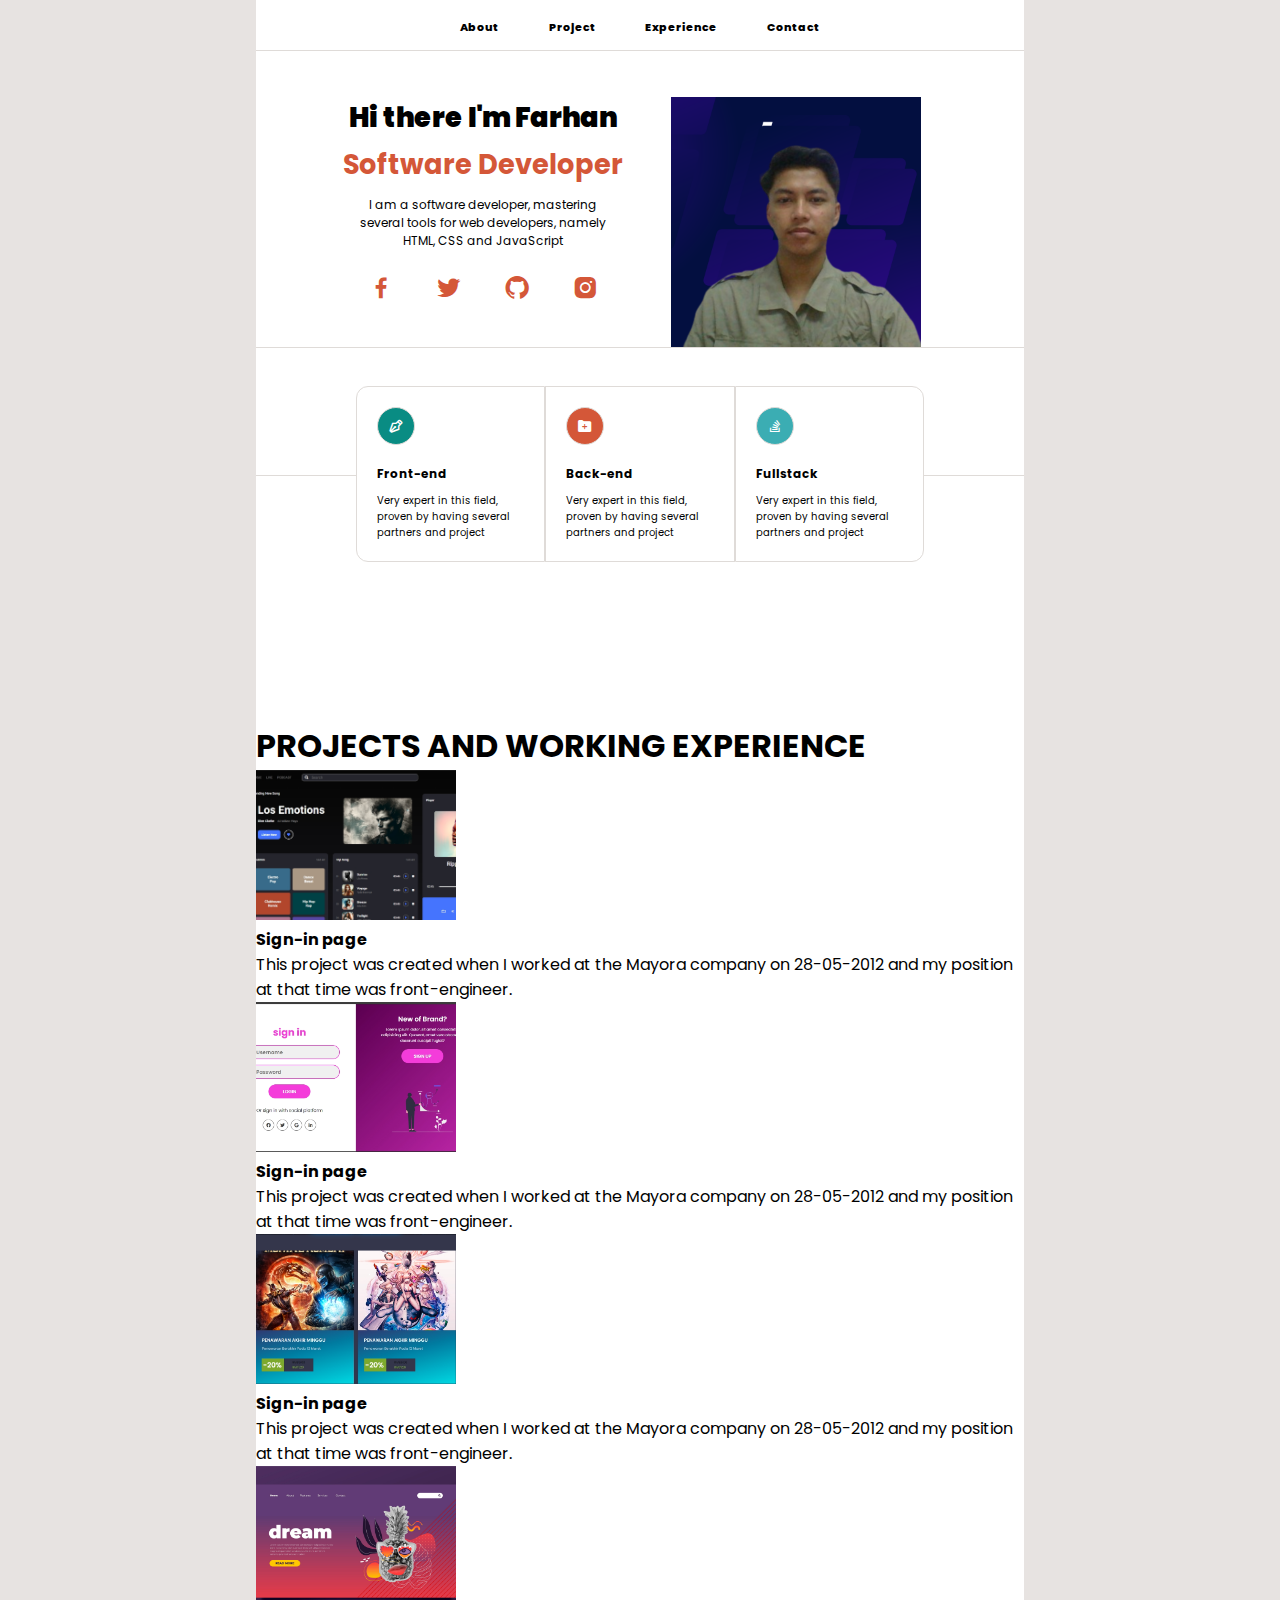
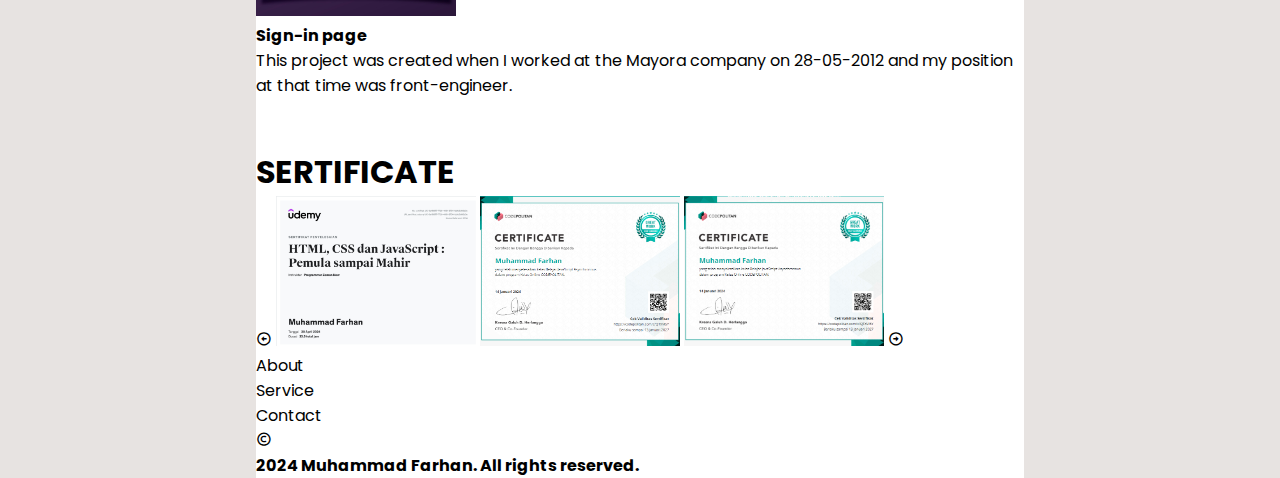
==== index.html @ 2f408e53 "Styling" ====
<!DOCTYPE html>
<html lang="en">
<head>
    <meta charset="UTF-8">
    <meta name="viewport" content="width=device-width, initial-scale=1.0">
    <title>MuhammadFarhan</title>
    <link href='https://unpkg.com/boxicons@2.1.4/css/boxicons.min.css' rel='stylesheet'>
    <link rel="stylesheet" href="index.css">
</head>
<body>
    <div class="container">
        <nav class="navigation">
            <ul>
                <li><a href="">About</a></li>
                <li><a href="">Project</a></li>
                <li><a href="">Experience</a></li>
                <li><a href="">Contact</a></li>
            </ul>
        </nav>
        <main class="main">
            <section class="profile">
                <div class="left">
                    <h2>Hi there I'm Farhan</h2>
                    <h4>Software Developer</h4>
                    <p>I am a software developer, mastering several tools for web developers, namely HTML, CSS and JavaScript</p>
                    <div class="icon-sosmed">
                        <a href="https://www.facebook.com/Mhmddd.frhnn/" target="_blank"><i class='bx bxl-facebook'></i></a>
                        <a href="https://twitter.com/?lang=id" target="_blank"><i class='bx bxl-twitter'></i></a>
                        <a href="https://github.com/muhammadfarhan21" target="_blank"><i class='bx bxl-github'></i></a>
                        <a href="https://www.instagram.com/mhmdd_frhnn/" target="_blank"><i class='bx bxl-instagram-alt'></i></a>
                    </div>
                </div>
                <div class="right">
                    <img src="Assets/foto.png" alt="Gambar wajah">
                </div>
            </section>
            <section class="skill">
                <div class="box-skill">
                    <div class="box1">
                        <i class='bx bx-pen'></i>
                        <h4>Front-end</h4>
                        <p>Very expert in this field, proven by having several partners and project</p>
                    </div>
                    <div class="box2">
                        <i class='bx bxs-folder-plus'></i>
                        <h4>Back-end</h4>
                        <p>Very expert in this field, proven by having several partners and project</p>
                    </div>
                    <div class="box3">
                        <div class="icon">
                            <i class='bx bxl-stack-overflow'></i>
                        </div>
                        <h4>Fullstack</h4>
                        <p>Very expert in this field, proven by having several partners and project</p>
                    </div>
                </div>
            </section>
            <section class="project-experience">
                <h1 class="head-proex">PROJECTS AND WORKING EXPERIENCE</h1>
                <div class="box-content">
                    <div class="up">
                        <div class="image">
                            <img src="/Assets/music player.png" alt="">
                        </div>
                    </div>
                    <div class="down">
                        <h4>Sign-in page</h4>
                        <p>This project was created when I worked at the Mayora company on 28-05-2012 and my position at that time was front-engineer.</p>
                    </div>
                </div>
                <div class="box-content">
                    <div class="up">
                        <div class="image">
                            <img src="/Assets/login-page.png" alt="">
                        </div>
                    </div>
                    <div class="down">
                        <h4>Sign-in page</h4>
                        <p>This project was created when I worked at the Mayora company on 28-05-2012 and my position at that time was front-engineer.</p>
                    </div>
                </div>
                <div class="box-content">
                    <div class="up">
                        <div class="image">
                            <img src="/Assets/dsicount menu.png" alt="">
                        </div>
                    </div>
                    <div class="down">
                        <h4>Sign-in page</h4>
                        <p>This project was created when I worked at the Mayora company on 28-05-2012 and my position at that time was front-engineer.</p>
                    </div>
                </div>
                <div class="box-content">
                    <div class="up">
                        <div class="image">
                            <img src="/Assets/landing-page.jpg" alt="">
                        </div>
                    </div>
                    <div class="down">
                        <h4>Sign-in page</h4>
                        <p>This project was created when I worked at the Mayora company on 28-05-2012 and my position at that time was front-engineer.</p>
                    </div>
                </div>
            </section>
            <section class="sertificated">
                <h1 class="head-sertif">SERTIFICATE</h1>
                <div class="sertificated-container">
                    <i class='bx bx-left-arrow-circle'></i>
                    <img src="/Assets/udemy.png" alt="">
                    <img src="/Assets/certificate (1).png" alt="">
                    <img src="/Assets/serticate2.png" alt="">
                    <i class='bx bx-right-arrow-circle'></i>
                </div>
            </section>
        </main>
        <footer class="footer">
            <div class="nav">
                <ul>
                    <li>About</li>
                    <li>Service</li>
                    <li>Contact</li>
                </ul>
            </div>
            <div class="copyright">
                <i class='bx bx-copyright'></i>
                <h4>2024 Muhammad Farhan. All rights reserved.</h4>
            </div>
        </footer>
    </div>
</body>
</html>
---- index.css ----
@import url('https://fonts.googleapis.com/css2?family=Poppins:ital,wght@0,100;0,200;0,300;0,400;0,500;0,600;0,700;0,800;0,900;1,100;1,200;1,300;1,400;1,500;1,600;1,700;1,800;1,900&display=swap');

/* GENERAL STYLE */

* {
    padding: 0;
    margin: 0;
    box-sizing: border-box;
    font-family: 'Poppins', sans-serif;
}

ul li {
    list-style: none;
}

a {
    text-decoration: none;
    color: black;
}

img {
    object-fit: cover;
    height: 150px;
    width: 200px;
}

/* CONTENT */

.container {
    width: 100%;
    display: flex;
    flex-direction: column;
    justify-content: center;
    background-color: #ae9d994a;
}

/* NAVIGATION STYLE */

.container .navigation {
    height: 10%;
    width: 60%;
    background-color: #ffffff;
    margin: auto;
}

.container .navigation ul {
    display: flex;
    flex-direction: row;
    justify-content: space-evenly;
    padding: 13px 20% 0 20%;
    border-bottom: 1px solid #DFDBD8;
}

.container .navigation ul li {
    height: 37px;
}

.container .navigation ul li:hover{
    border-bottom: 2px solid #D45738;
    color: #D45738;
}

.container .navigation ul li a {
    font-size: 11px;
    font-weight: 800;
    display: inline-block;
    height: 37px;
}

.container .navigation ul li a:hover {
    color: #D45738;
}

/* MAIN */

main {
    display: flex;
    flex-direction: column;
    gap: 50px;
    background-color: #ffffff;
    width: 60%;
    margin: auto;
}

main .profile {
    display: flex;
    justify-content: center;
    gap: 40px;
    padding: 6% 13% 0 10%;
    border-bottom: 1px solid #DFDBD8;
}

main .profile .left {
    width: 50%;
    display: flex;
    align-items: center;
    flex-direction: column;
}

main .profile .left h2{
    font-size: 1.7rem;
    font-weight: 900;
    margin-bottom: 5px;
}

main .profile .left h4 {
    font-size: 1.7rem;
    font-weight: 700;
    color: #D45738;
    margin-bottom: 10px;
}

main .profile .left p {
    font-size: 12px;
    text-align: center;
    padding: 0 18px;
    margin-bottom: 20px;
}

main .profile .left .icon-sosmed {
    font-size: 28px;
    display: flex;
    gap: 40px;
}

main .profile .left .icon-sosmed a {
    color: #D45738;
}

main .profile .right {
    height: 250px;
}

main .profile .right img{
    width: 250px;
    height: 250px;
}

/* SKILLS SECTION */

.skill {
    margin-top: 10%;
    border-top: 1px solid #DFDBD8;
}

.skill .box-skill {
    height: 20%;
    width: 100%;
    padding: 10px 100px;
    display: flex;
    flex-direction: row;
    justify-content: center;
    transform: translateY(-100px);
}

.skill .box-skill .box1 {
    padding: 20px 20px;
    border: 1px solid #DFDBD8;
    border-radius: 12px 0  0 12px;
    background-color: #ffffff;
}

.skill .box-skill .box1 .bx-pen {
    border: 1px solid #DFDBD8;
    padding: 10px;
    border-radius: 50%;
    background-color: #098C83;
    color: #ffffff;
    margin-bottom: 20px;
}

.skill .box-skill .box1 h4 {
    font-size: 12px;
}

.skill .box-skill .box1 p {
    margin-top: 10px;
    font-size: 10px;
}

.skill .box-skill .box2 {
    padding: 20px 20px;
    border: 1px solid #DFDBD8;
    background-color: #ffffff;
}

.skill .box-skill .box2 .bxs-folder-plus {
    border: 1px solid #DFDBD8;
    padding: 10px;
    border-radius: 50%;
    background-color: #D45738;
    color: #ffffff;
    margin-bottom: 20px;
}

.skill .box-skill .box2 h4 {
    font-size: 12px;
}

.skill .box-skill .box2 p {
    margin-top: 10px;
    font-size: 10px;
}

.skill .box-skill .box3 {
    padding: 20px 20px;
    border: 1px solid #DFDBD8;
    border-radius: 0 12px 12px 0;
    background-color: #ffffff;
}

.skill .box-skill .box3 .bxl-stack-overflow {
    border: 1px solid #DFDBD8;
    padding: 10px;
    border-radius: 50%;
    background-color: #3BADB3;
    color: #ffffff;
    margin-bottom: 20px;
}

.skill .box-skill .box3 h4 {
    font-size: 12px;
}

.skill .box-skill .box3 p {
    margin-top: 10px;
    font-size: 10px;
}






.container .footer {
    width: 60%;
    margin: auto;
    background-color: #ffffff;
}
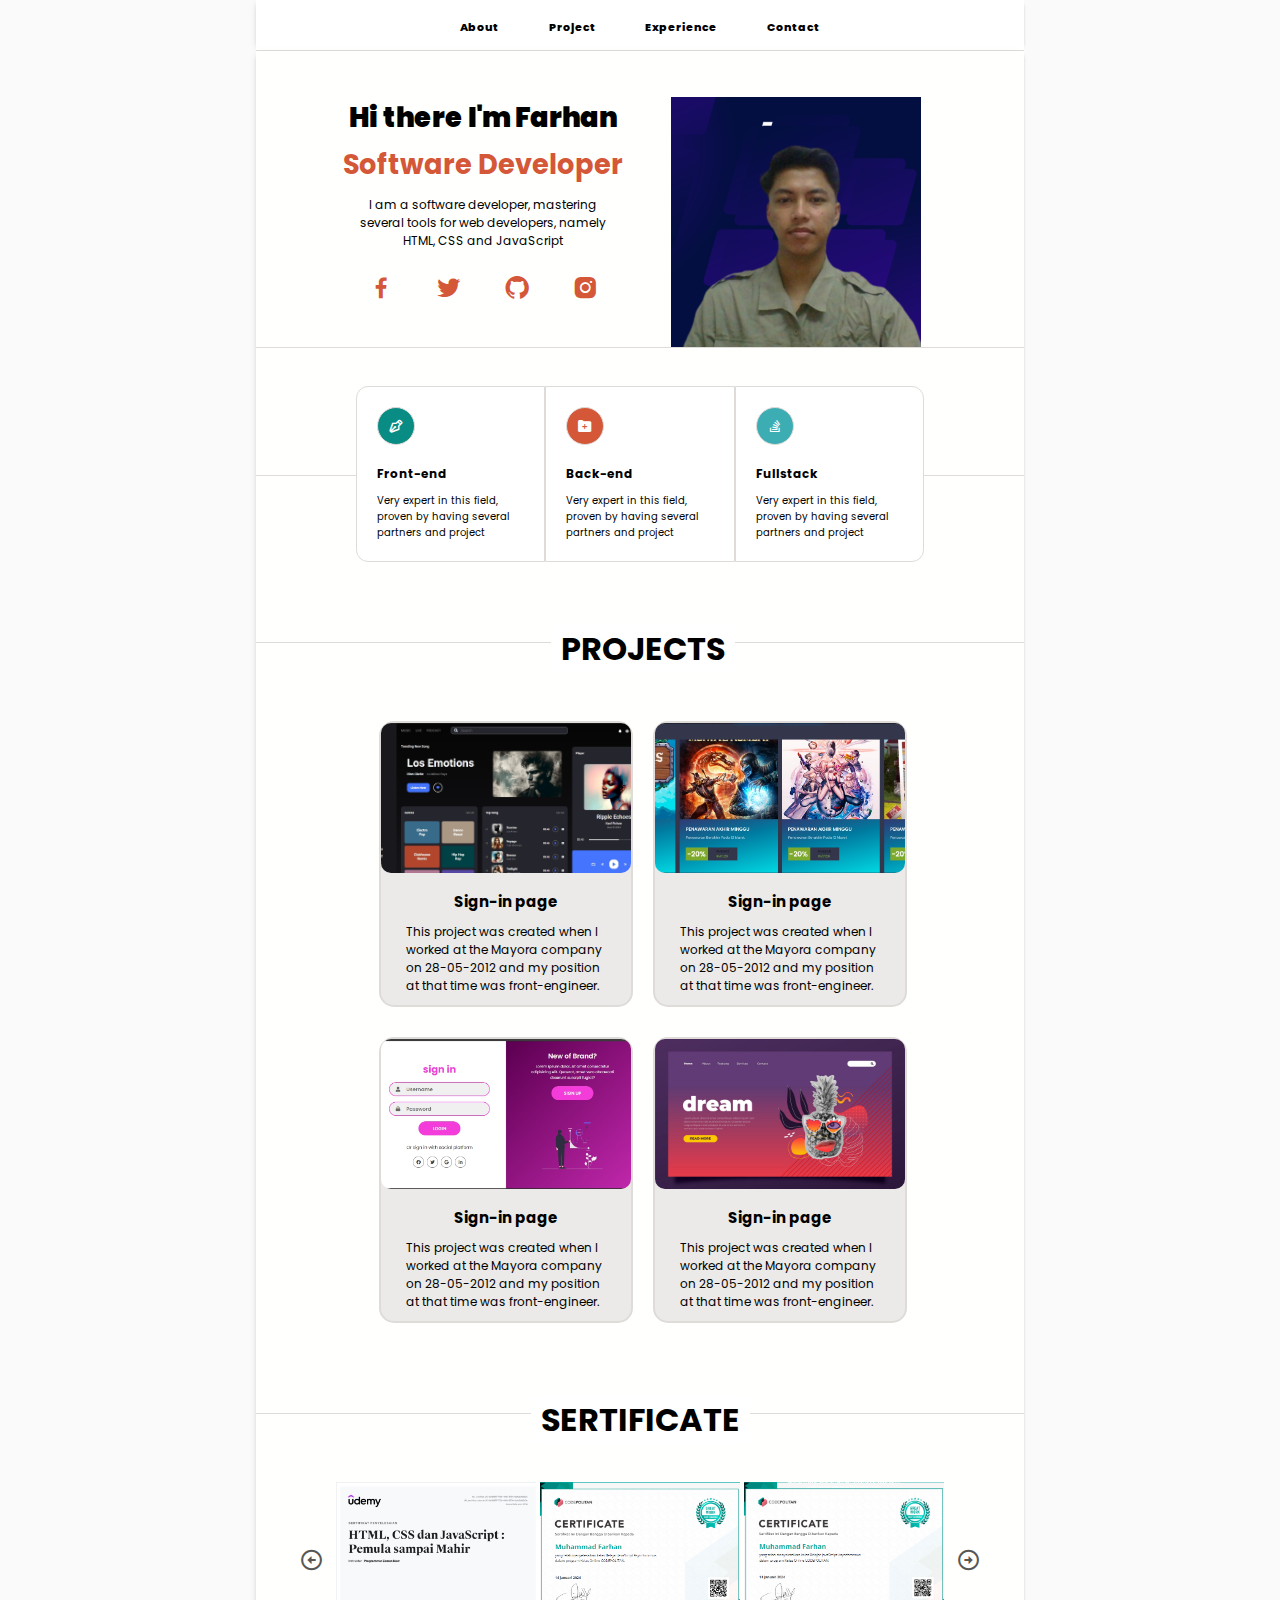
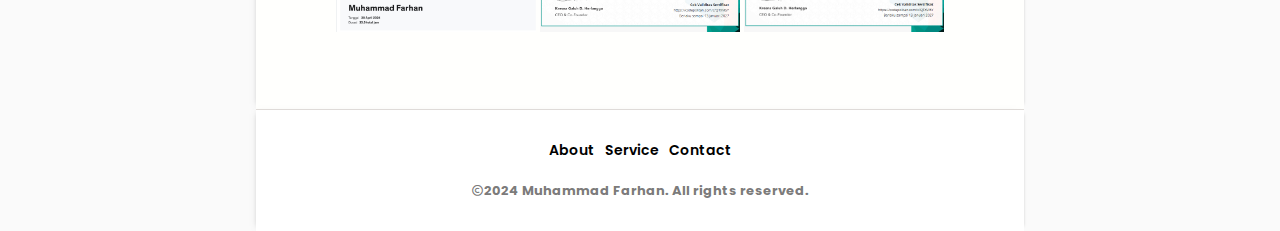
==== commit 20d5e97a: "Landing Page Styling" ====
--- a/index.html
+++ b/index.html
@@ -56,11 +56,11 @@
                 </div>
             </section>
             <section class="project-experience">
-                <h1 class="head-proex">PROJECTS AND WORKING EXPERIENCE</h1>
-                <div class="box-content">
+                <h1 class="head-proex">PROJECTS</h1>
+                <div class="box-content1 box-content">
                     <div class="up">
                         <div class="image">
-                            <img src="/Assets/music player.png" alt="">
+                            <img src="/Assets/musicplayer.png" alt="">
                         </div>
                     </div>
                     <div class="down">
@@ -68,7 +68,7 @@
                         <p>This project was created when I worked at the Mayora company on 28-05-2012 and my position at that time was front-engineer.</p>
                     </div>
                 </div>
-                <div class="box-content">
+                <div class="box-content2 box-content">
                     <div class="up">
                         <div class="image">
                             <img src="/Assets/login-page.png" alt="">
@@ -79,10 +79,10 @@
                         <p>This project was created when I worked at the Mayora company on 28-05-2012 and my position at that time was front-engineer.</p>
                     </div>
                 </div>
-                <div class="box-content">
+                <div class="box-content3 box-content">
                     <div class="up">
                         <div class="image">
-                            <img src="/Assets/dsicount menu.png" alt="">
+                            <img src="/Assets/dsicountmenu.png" alt="">
                         </div>
                     </div>
                     <div class="down">
@@ -90,7 +90,7 @@
                         <p>This project was created when I worked at the Mayora company on 28-05-2012 and my position at that time was front-engineer.</p>
                     </div>
                 </div>
-                <div class="box-content">
+                <div class="box-content4 box-content">
                     <div class="up">
                         <div class="image">
                             <img src="/Assets/landing-page.jpg" alt="">
@@ -99,16 +99,18 @@
                     <div class="down">
                         <h4>Sign-in page</h4>
                         <p>This project was created when I worked at the Mayora company on 28-05-2012 and my position at that time was front-engineer.</p>
-                    </div>
+                </div>
                 </div>
             </section>
             <section class="sertificated">
                 <h1 class="head-sertif">SERTIFICATE</h1>
                 <div class="sertificated-container">
                     <i class='bx bx-left-arrow-circle'></i>
-                    <img src="/Assets/udemy.png" alt="">
-                    <img src="/Assets/certificate (1).png" alt="">
-                    <img src="/Assets/serticate2.png" alt="">
+                    <div class="images">
+                        <img src="/Assets/udemy.png" alt="">
+                        <img src="/Assets/certificate (1).png" alt="">
+                        <img src="/Assets/serticate2.png" alt="">
+                    </div>
                     <i class='bx bx-right-arrow-circle'></i>
                 </div>
             </section>
@@ -116,9 +118,9 @@
         <footer class="footer">
             <div class="nav">
                 <ul>
-                    <li>About</li>
-                    <li>Service</li>
-                    <li>Contact</li>
+                    <li><a href="">About</a></li>
+                    <li><a href="">Service</a></li>
+                    <li><a href="">Contact</a></li>
                 </ul>
             </div>
             <div class="copyright">
--- a/index.css
+++ b/index.css
@@ -31,7 +31,7 @@
     display: flex;
     flex-direction: column;
     justify-content: center;
-    background-color: #ae9d994a;
+    background: #fafafa;
 }
 
 /* NAVIGATION STYLE */
@@ -40,6 +40,7 @@
     height: 10%;
     width: 60%;
     background-color: #ffffff;
+    box-shadow: 3px 0 4px -5px grey,-3px 0  6px -5px rgba(128, 128, 128, 0.634);
     margin: auto;
 }
 
@@ -77,7 +78,8 @@
     display: flex;
     flex-direction: column;
     gap: 50px;
-    background-color: #ffffff;
+    background-color: #fffffd;
+    box-shadow: 3px 0 4px -5px grey,-3px 0  6px -5px rgba(128, 128, 128, 0.634);
     width: 60%;
     margin: auto;
 }
@@ -227,13 +229,143 @@
     font-size: 10px;
 }
 
-
-
-
-
+/* PROJECTS AND WORKING EXPERIENCE */
+
+.project-experience{
+    border-top: 1px solid #DFDBD8;
+    display: grid;
+    grid-template-columns: 1fr 1fr;
+    grid-template-areas: 
+        "header header"
+        "main1 main2"
+        "main3 main4";
+    row-gap: 30px;
+    column-gap: 20px;
+    grid-auto-columns: 100px;
+    justify-items: center;
+    padding: 0 16%;
+    transform: translateY(-80px);
+}
+
+.project-experience .head-proex {
+    display: flex;
+    grid-area: header;
+    justify-content: center;
+    transform: translateY(-18px);
+    background-color: #ffffff;
+    padding: 0 10px;
+}
+
+.project-experience .box-content1 {
+    grid-area: main1;
+}
+
+.project-experience  .box-content3 {
+    grid-area: main2;
+}
+
+.box-content {
+    display: flex;
+    flex-direction: column;
+    width: fit-content;
+    border-radius: 15px;
+    align-items: center;
+    padding-bottom: 10px;
+    background-color: #3932321a;
+    border: 2px solid #DFDBD8;
+}
+
+.box-content .up .image {
+
+}
+
+.box-content .up .image img {
+    width: 250px;
+    border-radius: 10px;
+}
+
+.box-content .down {
+    display: flex;
+    flex-direction: column;
+    gap: 10px;
+}
+
+.box-content .down h4 {
+    font-size: 15px;
+    text-align: center;
+    margin-top: 10px;
+}
+
+.box-content .down p {
+    width: 200px;
+    font-size: 12px;
+}
+
+.project-experience .box-content2 {
+    grid: main2;
+}
+
+.project-experience .box-content4{
+    grid-area: main4;
+}
+
+/* SERTIFICATE */
+
+.sertificated {
+  border-top: 1px solid #DFDBD8;
+  display: flex;
+  flex-direction: column;
+  gap: 20px;
+  align-items: center;
+  padding: 0 0 30px 0;
+  transform: translateY(-40px);
+}
+
+.sertificated .head-sertif {
+    text-align: center;
+    background-color: #ffffff;
+    transform: translateY(-18px);
+    padding: 0 10px;
+}
+
+.sertificated .sertificated-container {
+    display: flex;
+    gap: 12px;
+    padding:0 20px;
+    width: fit-content;
+    border-radius: 15px;
+    align-items: center;
+}
+
+.sertificated .sertificated-container .bx-left-arrow-circle,
+.sertificated .sertificated-container .bx-right-arrow-circle{
+    font-size: 25px;
+    color: #000000ab;
+}
 
 .container .footer {
     width: 60%;
     margin: auto;
     background-color: #ffffff;
+    box-shadow: 3px 0 4px -5px grey,-3px 0  6px -5px rgba(128, 128, 128, 0.634);
+    display: flex;
+    flex-direction: column;
+    align-items: center;
+    gap: 20px;
+    padding: 30px;
+    border-top: 1px solid #DFDBD8;
+}
+
+.container .footer ul {
+    display: flex;
+    gap: 10px;
+    font-size: 14px;
+    font-weight: 600;
+}
+
+.container .footer .copyright {
+    display: flex;
+    align-items: center;
+    font-size: 13px;
+    color: #4a4848bc;
 }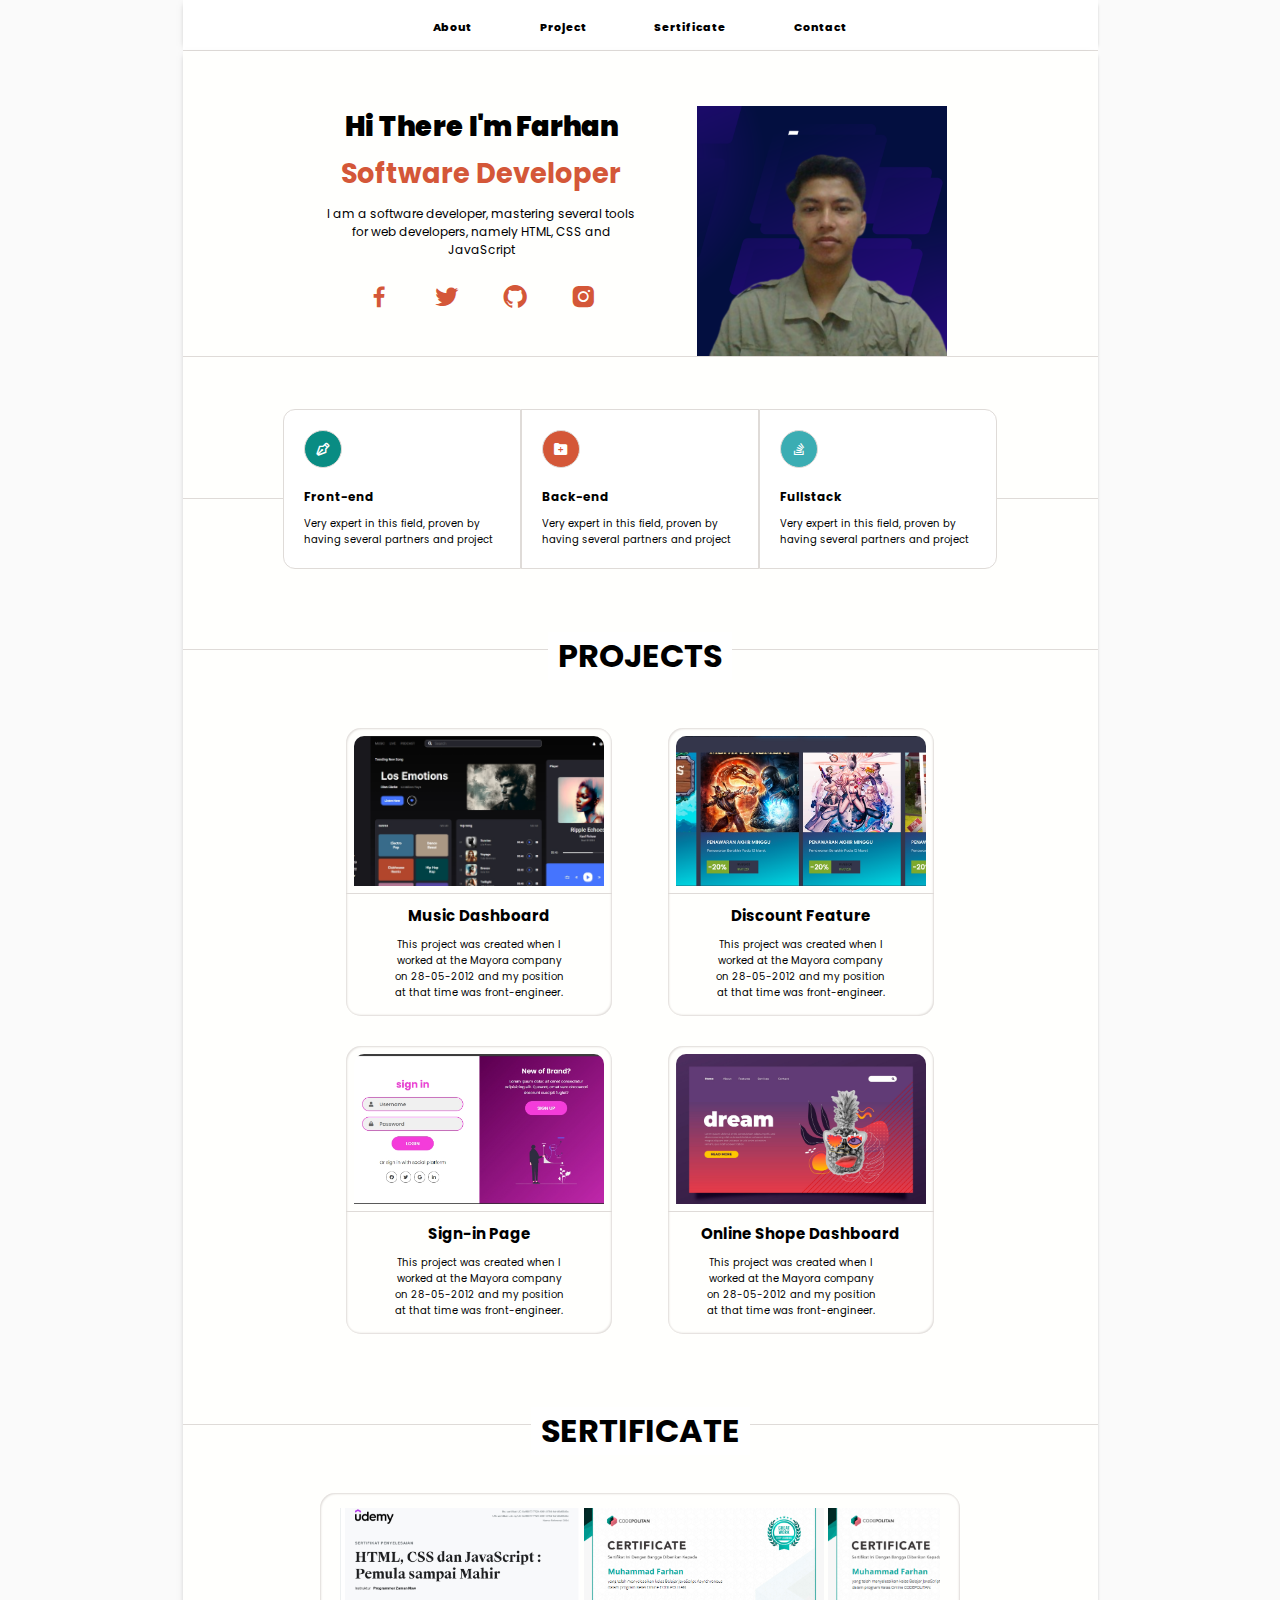
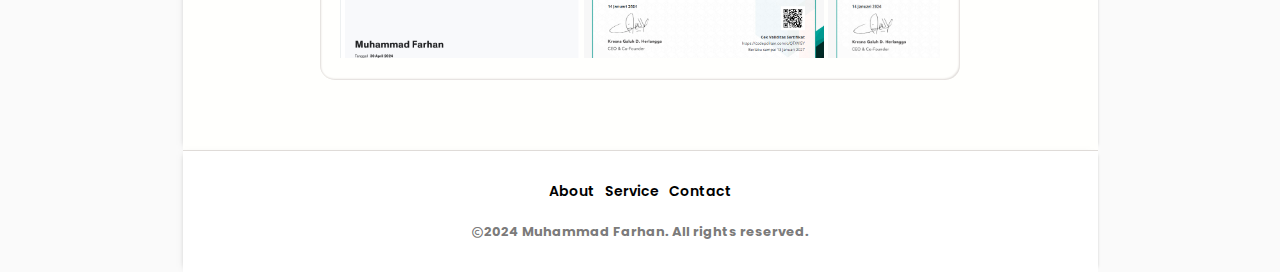
==== commit 36843297: "modify 18 may 2024" ====
--- a/index.html
+++ b/index.html
@@ -7,20 +7,19 @@
     <link href='https://unpkg.com/boxicons@2.1.4/css/boxicons.min.css' rel='stylesheet'>
     <link rel="stylesheet" href="index.css">
 </head>
-<body>
-    <div class="container">
+<body class="container">
         <nav class="navigation">
             <ul>
                 <li><a href="">About</a></li>
                 <li><a href="">Project</a></li>
-                <li><a href="">Experience</a></li>
+                <li><a href="">Sertificate</a></li>
                 <li><a href="">Contact</a></li>
             </ul>
         </nav>
         <main class="main">
             <section class="profile">
                 <div class="left">
-                    <h2>Hi there I'm Farhan</h2>
+                    <h2>Hi There I'm Farhan</h2>
                     <h4>Software Developer</h4>
                     <p>I am a software developer, mastering several tools for web developers, namely HTML, CSS and JavaScript</p>
                     <div class="icon-sosmed">
@@ -60,44 +59,44 @@
                 <div class="box-content1 box-content">
                     <div class="up">
                         <div class="image">
-                            <img src="/Assets/musicplayer.png" alt="">
+                            <img src="/Assets/musicplayer.png" alt="gambar project">
                         </div>
                     </div>
                     <div class="down">
-                        <h4>Sign-in page</h4>
+                        <h4>Music Dashboard</h4>
                         <p>This project was created when I worked at the Mayora company on 28-05-2012 and my position at that time was front-engineer.</p>
                     </div>
                 </div>
                 <div class="box-content2 box-content">
                     <div class="up">
                         <div class="image">
-                            <img src="/Assets/login-page.png" alt="">
+                            <img src="/Assets/login-page.png" alt="gambar project">
                         </div>
                     </div>
                     <div class="down">
-                        <h4>Sign-in page</h4>
+                        <h4>Sign-in Page</h4>
                         <p>This project was created when I worked at the Mayora company on 28-05-2012 and my position at that time was front-engineer.</p>
                     </div>
                 </div>
                 <div class="box-content3 box-content">
                     <div class="up">
                         <div class="image">
-                            <img src="/Assets/dsicountmenu.png" alt="">
+                            <img src="/Assets/dsicountmenu.png" alt="gambar project">
                         </div>
                     </div>
                     <div class="down">
-                        <h4>Sign-in page</h4>
+                        <h4>Discount Feature</h4>
                         <p>This project was created when I worked at the Mayora company on 28-05-2012 and my position at that time was front-engineer.</p>
                     </div>
                 </div>
                 <div class="box-content4 box-content">
                     <div class="up">
                         <div class="image">
-                            <img src="/Assets/landing-page.jpg" alt="">
+                            <img src="/Assets/landing-page.jpg" alt="gambar project">
                         </div>
                     </div>
                     <div class="down">
-                        <h4>Sign-in page</h4>
+                        <h4>Online Shope Dashboard</h4>
                         <p>This project was created when I worked at the Mayora company on 28-05-2012 and my position at that time was front-engineer.</p>
                 </div>
                 </div>
@@ -105,13 +104,11 @@
             <section class="sertificated">
                 <h1 class="head-sertif">SERTIFICATE</h1>
                 <div class="sertificated-container">
-                    <i class='bx bx-left-arrow-circle'></i>
                     <div class="images">
-                        <img src="/Assets/udemy.png" alt="">
-                        <img src="/Assets/certificate (1).png" alt="">
-                        <img src="/Assets/serticate2.png" alt="">
+                        <img src="/Assets/udemy.png" alt="gambar sertifikat">
+                        <img src="/Assets/certificate (1).png" alt="gambar sertifikat">
+                        <img src="/Assets/serticate2.png" alt="gambar sertifikat">
                     </div>
-                    <i class='bx bx-right-arrow-circle'></i>
                 </div>
             </section>
         </main>
@@ -128,6 +125,7 @@
                 <h4>2024 Muhammad Farhan. All rights reserved.</h4>
             </div>
         </footer>
-    </div>
+
+    <script src="app.js"></script>
 </body>
 </html>--- a/index.css
+++ b/index.css
@@ -38,7 +38,7 @@
 
 .container .navigation {
     height: 10%;
-    width: 60%;
+    width: 915px;
     background-color: #ffffff;
     box-shadow: 3px 0 4px -5px grey,-3px 0  6px -5px rgba(128, 128, 128, 0.634);
     margin: auto;
@@ -80,7 +80,7 @@
     gap: 50px;
     background-color: #fffffd;
     box-shadow: 3px 0 4px -5px grey,-3px 0  6px -5px rgba(128, 128, 128, 0.634);
-    width: 60%;
+    width: 915px;
     margin: auto;
 }
 
@@ -229,7 +229,7 @@
     font-size: 10px;
 }
 
-/* PROJECTS AND WORKING EXPERIENCE */
+/* PROJECTS */
 
 .project-experience{
     border-top: 1px solid #DFDBD8;
@@ -270,18 +270,18 @@
     width: fit-content;
     border-radius: 15px;
     align-items: center;
-    padding-bottom: 10px;
-    background-color: #3932321a;
-    border: 2px solid #DFDBD8;
+    padding-bottom: 15px;
+    box-shadow:inset 1px 1px 2px #DFDBD8, inset -1px -1px 2px #DFDBD8;
 }
 
 .box-content .up .image {
-
+    padding: 8px 8px 0 8px;
+    border-bottom: 1px solid #DFDBD8;
 }
 
 .box-content .up .image img {
     width: 250px;
-    border-radius: 10px;
+    border-radius: 10px 10px 0 0;
 }
 
 .box-content .down {
@@ -297,8 +297,9 @@
 }
 
 .box-content .down p {
-    width: 200px;
-    font-size: 12px;
+    width: 180px;
+    font-size: 10px;
+    text-align: center;
 }
 
 .project-experience .box-content2 {
@@ -329,22 +330,30 @@
 }
 
 .sertificated .sertificated-container {
+    width: 70%;
     display: flex;
     gap: 12px;
-    padding:0 20px;
-    width: fit-content;
+    padding:15px 20px;
     border-radius: 15px;
     align-items: center;
-}
-
-.sertificated .sertificated-container .bx-left-arrow-circle,
-.sertificated .sertificated-container .bx-right-arrow-circle{
-    font-size: 25px;
-    color: #000000ab;
-}
+    box-shadow:inset 1px 1px 2px #DFDBD8, inset -1px -1px 2px #DFDBD8;
+}
+
+.sertificated .sertificated-container .images {
+    overflow-x: scroll;
+    white-space: nowrap;
+    width: 100%;
+    
+}
+
+.sertificated .sertificated-container .images img {
+    width: 240px;
+}
+
+/* FOOTER */
 
 .container .footer {
-    width: 60%;
+    width: 915px;
     margin: auto;
     background-color: #ffffff;
     box-shadow: 3px 0 4px -5px grey,-3px 0  6px -5px rgba(128, 128, 128, 0.634);
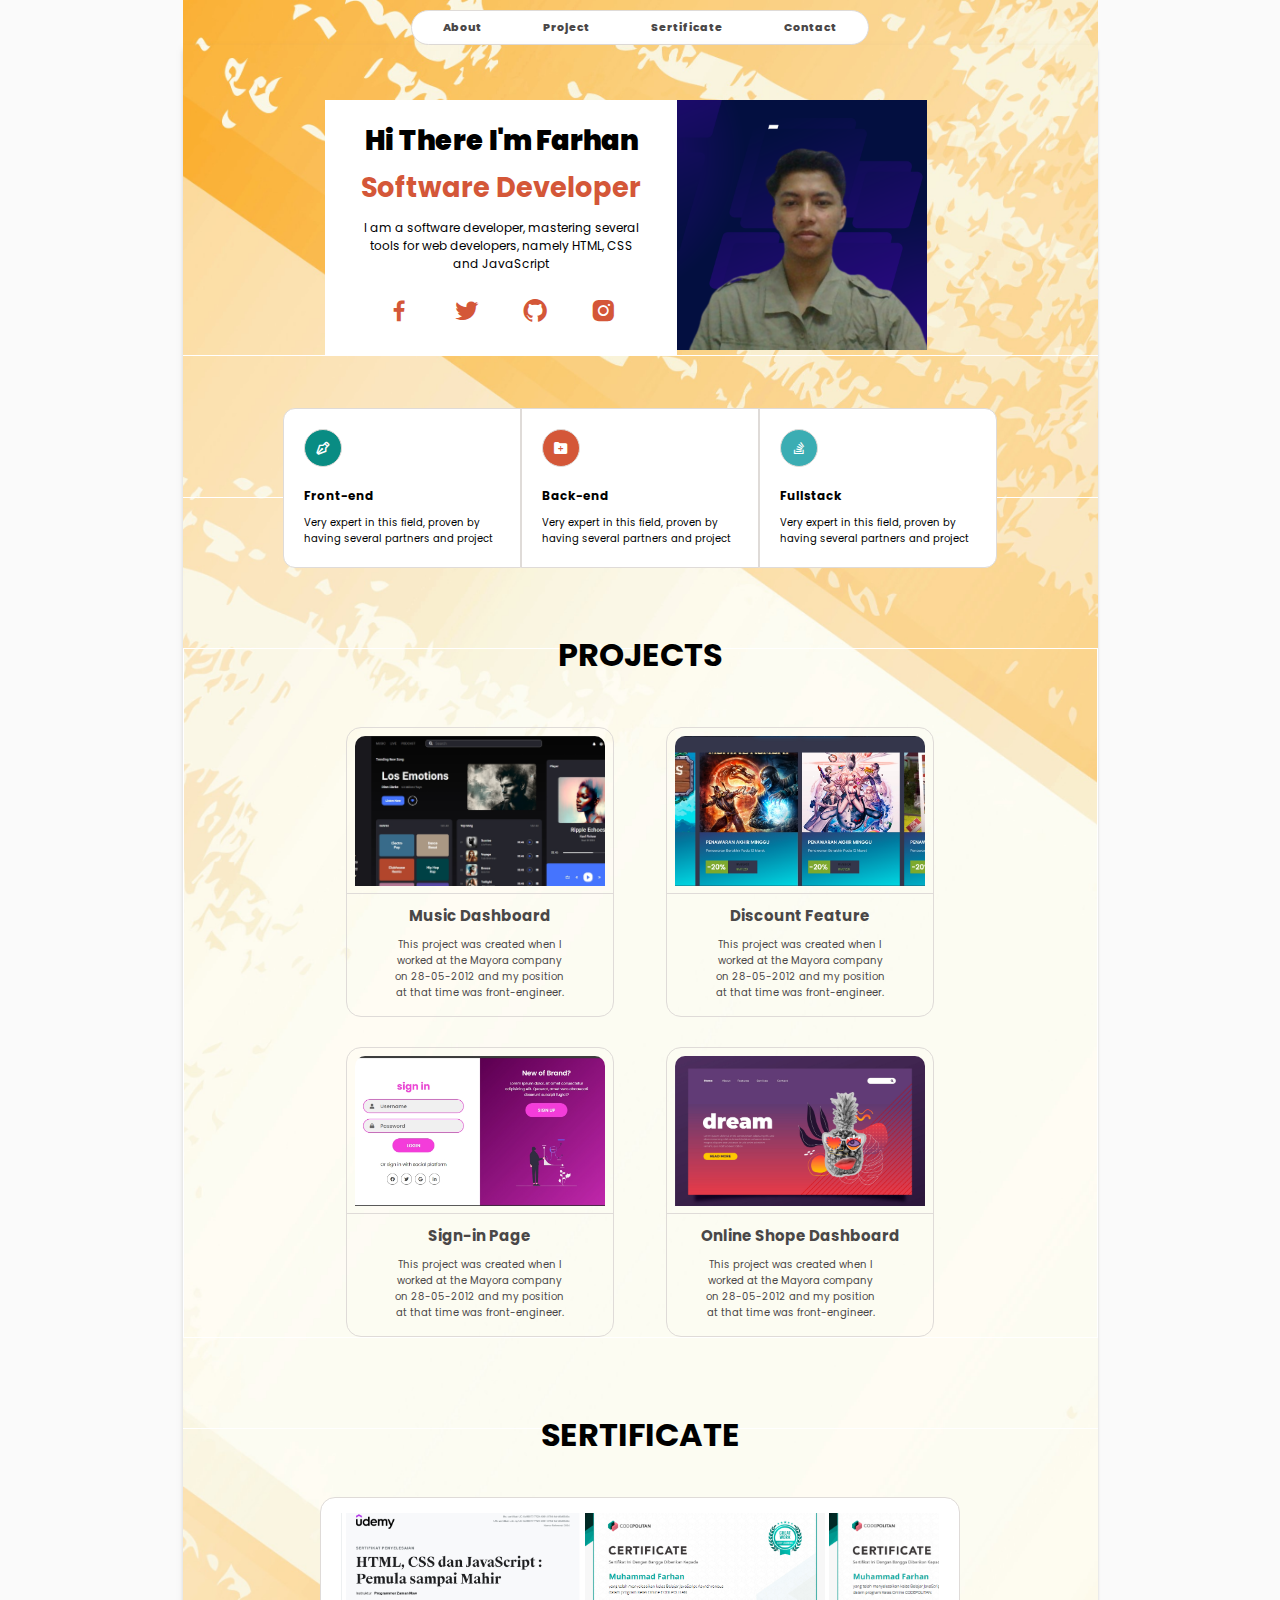
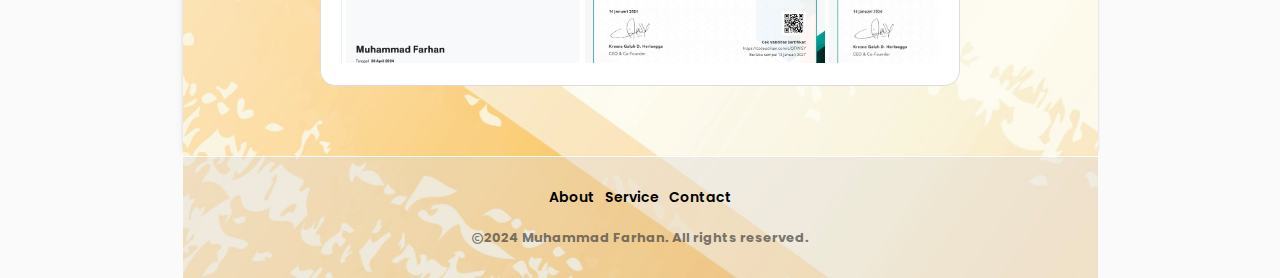
==== commit 9d95f919: "styling" ====
--- a/index.html
+++ b/index.html
@@ -8,6 +8,7 @@
     <link rel="stylesheet" href="index.css">
 </head>
 <body class="container">
+    <div class="container-content">
         <nav class="navigation">
             <ul>
                 <li><a href="">About</a></li>
@@ -125,6 +126,7 @@
                 <h4>2024 Muhammad Farhan. All rights reserved.</h4>
             </div>
         </footer>
+    </div>
 
     <script src="app.js"></script>
 </body>
--- a/index.css
+++ b/index.css
@@ -27,37 +27,49 @@
 /* CONTENT */
 
 .container {
-    width: 100%;
-    display: flex;
-    flex-direction: column;
-    justify-content: center;
     background: #fafafa;
+    display: flex;
+    justify-content: center;
+}
+
+.container .container-content {
+    width: 915px;
+    display: flex;
+    flex-direction: column;
+    justify-content: center;
+    background-image: url("/Assets/background.jpg");
+    background-size: cover;
 }
 
 /* NAVIGATION STYLE */
 
 .container .navigation {
     height: 10%;
-    width: 915px;
-    background-color: #ffffff;
-    box-shadow: 3px 0 4px -5px grey,-3px 0  6px -5px rgba(128, 128, 128, 0.634);
-    margin: auto;
+    width: 100%;
+    margin: auto;
+    padding-top: 10px;
 }
 
 .container .navigation ul {
+    margin: auto;
+    width: 50%;
     display: flex;
     flex-direction: row;
     justify-content: space-evenly;
-    padding: 13px 20% 0 20%;
-    border-bottom: 1px solid #DFDBD8;
+    align-items: center;
+    border: 1px solid #DFDBD8;
+    border-radius: 25px;
+    background-color: #ffffff;
 }
 
 .container .navigation ul li {
-    height: 37px;
+    margin: auto;
+    padding: 8px 6px;
+    display: flex;
+    align-items: center;
 }
 
 .container .navigation ul li:hover{
-    border-bottom: 2px solid #D45738;
     color: #D45738;
 }
 
@@ -65,7 +77,7 @@
     font-size: 11px;
     font-weight: 800;
     display: inline-block;
-    height: 37px;
+    color: #4a4747;
 }
 
 .container .navigation ul li a:hover {
@@ -78,7 +90,6 @@
     display: flex;
     flex-direction: column;
     gap: 50px;
-    background-color: #fffffd;
     box-shadow: 3px 0 4px -5px grey,-3px 0  6px -5px rgba(128, 128, 128, 0.634);
     width: 915px;
     margin: auto;
@@ -87,13 +98,14 @@
 main .profile {
     display: flex;
     justify-content: center;
-    gap: 40px;
     padding: 6% 13% 0 10%;
-    border-bottom: 1px solid #DFDBD8;
+    border-bottom: 1px solid #fffffffd;
 }
 
 main .profile .left {
     width: 50%;
+    padding: 20px;
+    background-color: white;
     display: flex;
     align-items: center;
     flex-direction: column;
@@ -131,6 +143,7 @@
 
 main .profile .right {
     height: 250px;
+    background-color: #ffffff;
 }
 
 main .profile .right img{
@@ -142,7 +155,7 @@
 
 .skill {
     margin-top: 10%;
-    border-top: 1px solid #DFDBD8;
+    border-top: 1px solid #ffffff;
 }
 
 .skill .box-skill {
@@ -156,6 +169,7 @@
 }
 
 .skill .box-skill .box1 {
+    height: fit-content;
     padding: 20px 20px;
     border: 1px solid #DFDBD8;
     border-radius: 12px 0  0 12px;
@@ -181,6 +195,7 @@
 }
 
 .skill .box-skill .box2 {
+    height: fit-content;
     padding: 20px 20px;
     border: 1px solid #DFDBD8;
     background-color: #ffffff;
@@ -205,6 +220,7 @@
 }
 
 .skill .box-skill .box3 {
+    height: fit-content;
     padding: 20px 20px;
     border: 1px solid #DFDBD8;
     border-radius: 0 12px 12px 0;
@@ -232,7 +248,7 @@
 /* PROJECTS */
 
 .project-experience{
-    border-top: 1px solid #DFDBD8;
+    border: 1px solid #ffffff;
     display: grid;
     grid-template-columns: 1fr 1fr;
     grid-template-areas: 
@@ -252,7 +268,7 @@
     grid-area: header;
     justify-content: center;
     transform: translateY(-18px);
-    background-color: #ffffff;
+    background-color: transparent;
     padding: 0 10px;
 }
 
@@ -271,7 +287,7 @@
     border-radius: 15px;
     align-items: center;
     padding-bottom: 15px;
-    box-shadow:inset 1px 1px 2px #DFDBD8, inset -1px -1px 2px #DFDBD8;
+    border: 1px solid #DFDBD8;
 }
 
 .box-content .up .image {
@@ -294,12 +310,14 @@
     font-size: 15px;
     text-align: center;
     margin-top: 10px;
+    color: #4a4747;
 }
 
 .box-content .down p {
     width: 180px;
     font-size: 10px;
     text-align: center;
+    color: #4a4747;
 }
 
 .project-experience .box-content2 {
@@ -313,7 +331,7 @@
 /* SERTIFICATE */
 
 .sertificated {
-  border-top: 1px solid #DFDBD8;
+  border-top: 1px solid #ffffff;
   display: flex;
   flex-direction: column;
   gap: 20px;
@@ -324,7 +342,7 @@
 
 .sertificated .head-sertif {
     text-align: center;
-    background-color: #ffffff;
+    background-color: transparent;
     transform: translateY(-18px);
     padding: 0 10px;
 }
@@ -336,7 +354,8 @@
     padding:15px 20px;
     border-radius: 15px;
     align-items: center;
-    box-shadow:inset 1px 1px 2px #DFDBD8, inset -1px -1px 2px #DFDBD8;
+    background-color: #ffffff;
+    border: 1px solid #DFDBD8;
 }
 
 .sertificated .sertificated-container .images {
@@ -355,14 +374,13 @@
 .container .footer {
     width: 915px;
     margin: auto;
-    background-color: #ffffff;
-    box-shadow: 3px 0 4px -5px grey,-3px 0  6px -5px rgba(128, 128, 128, 0.634);
     display: flex;
     flex-direction: column;
     align-items: center;
     gap: 20px;
     padding: 30px;
-    border-top: 1px solid #DFDBD8;
+    background-color: #dfdbd869;
+    border-top: 1px solid #ffffff;
 }
 
 .container .footer ul {
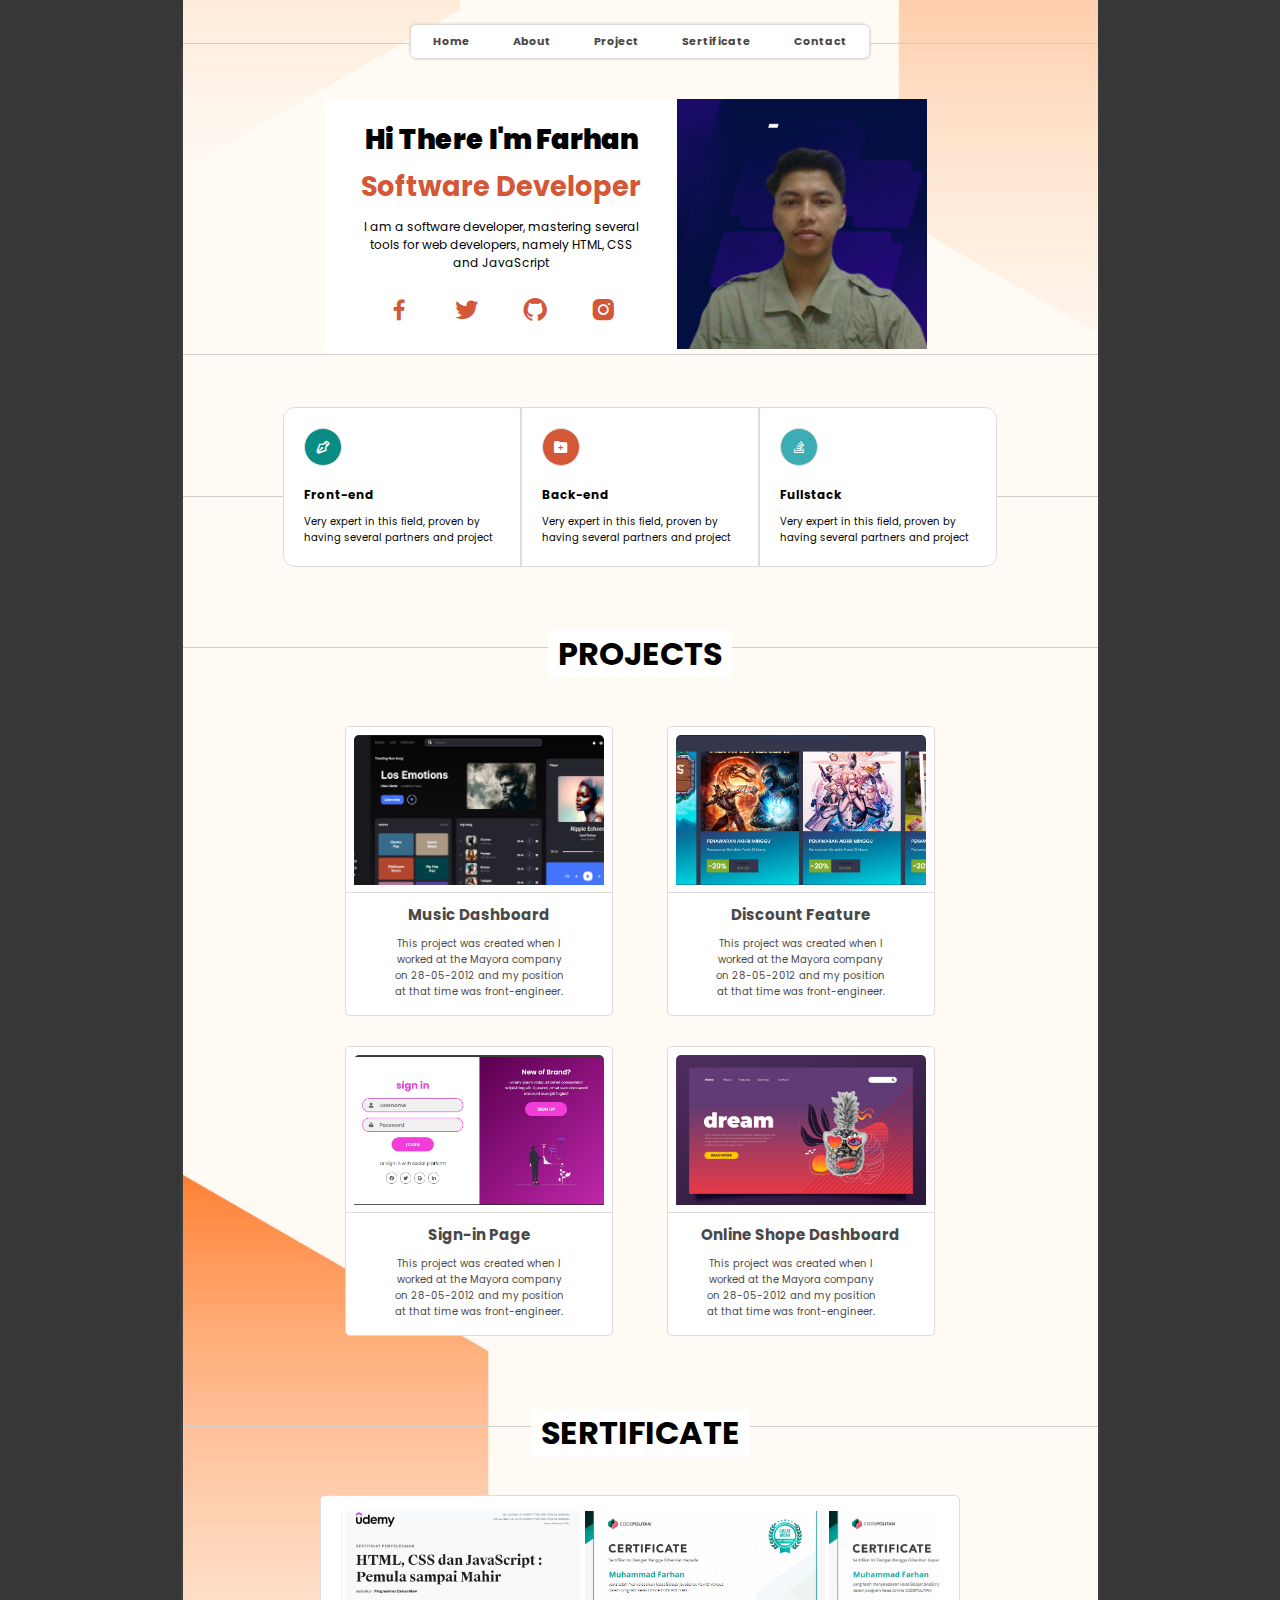
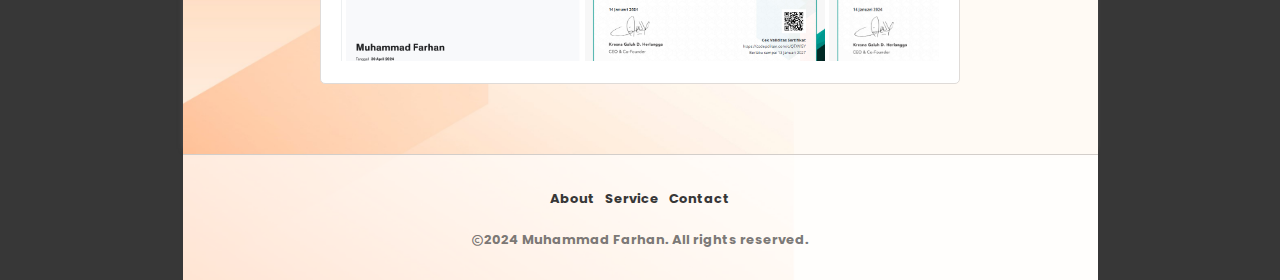
==== commit 4713e363: "menu" ====
--- a/index.html
+++ b/index.html
@@ -11,10 +11,11 @@
     <div class="container-content">
         <nav class="navigation">
             <ul>
-                <li><a href="">About</a></li>
-                <li><a href="">Project</a></li>
-                <li><a href="">Sertificate</a></li>
-                <li><a href="">Contact</a></li>
+                <li><a href="/index.html">Home</a></li>
+                <li><a href="/about-menu/about.html">About</a></li>
+                <li><a href="/project-menu/project.html">Project</a></li>
+                <li><a href="/sertificate-menu/sertificate.html">Sertificate</a></li>
+                <li><a href="/contact-menu/contact.html">Contact</a></li>
             </ul>
         </nav>
         <main class="main">
--- a/index.css
+++ b/index.css
@@ -27,7 +27,7 @@
 /* CONTENT */
 
 .container {
-    background: #fafafa;
+    background: #373737;
     display: flex;
     justify-content: center;
 }
@@ -39,27 +39,42 @@
     justify-content: center;
     background-image: url("/Assets/background.jpg");
     background-size: cover;
+    
 }
 
 /* NAVIGATION STYLE */
 
-.container .navigation {
+.container-content .navigation {
     height: 10%;
     width: 100%;
     margin: auto;
     padding-top: 10px;
-}
-
-.container .navigation ul {
+    transform: translateY(15px);
+}
+
+.container-content .navigation::after {
+    content: "";
+    display: block;
+    width: 915px;
+    height: 1px;
+    background-color: #d3ceca;
+    transform: translateY(-15px);
+    position: relative;
+    z-index: 0;
+}
+
+.container-content .navigation ul {
     margin: auto;
     width: 50%;
     display: flex;
     flex-direction: row;
     justify-content: space-evenly;
     align-items: center;
-    border: 1px solid #DFDBD8;
-    border-radius: 25px;
-    background-color: #ffffff;
+    position: relative;
+    z-index: 1000;
+    border-radius: 5px;
+    background-color: #ffffff;
+    box-shadow: 1px 1px 3px #d3ceca, -1px -1px 3px #d3ceca;
 }
 
 .container .navigation ul li {
@@ -75,9 +90,10 @@
 
 .container .navigation ul li a {
     font-size: 11px;
-    font-weight: 800;
+    font-weight: 700;
     display: inline-block;
     color: #4a4747;
+    transition: all 0.2s ease-in-out;
 }
 
 .container .navigation ul li a:hover {
@@ -99,13 +115,13 @@
     display: flex;
     justify-content: center;
     padding: 6% 13% 0 10%;
-    border-bottom: 1px solid #fffffffd;
+    border-bottom: 1px solid #d3ceca;
 }
 
 main .profile .left {
     width: 50%;
     padding: 20px;
-    background-color: white;
+    background-color: #ffffff;
     display: flex;
     align-items: center;
     flex-direction: column;
@@ -155,7 +171,7 @@
 
 .skill {
     margin-top: 10%;
-    border-top: 1px solid #ffffff;
+    border-top: 1px solid #d3ceca;
 }
 
 .skill .box-skill {
@@ -248,7 +264,7 @@
 /* PROJECTS */
 
 .project-experience{
-    border: 1px solid #ffffff;
+    border-top: 1px solid #d3ceca;
     display: grid;
     grid-template-columns: 1fr 1fr;
     grid-template-areas: 
@@ -268,7 +284,7 @@
     grid-area: header;
     justify-content: center;
     transform: translateY(-18px);
-    background-color: transparent;
+    background-color: white;
     padding: 0 10px;
 }
 
@@ -284,9 +300,10 @@
     display: flex;
     flex-direction: column;
     width: fit-content;
-    border-radius: 15px;
+    border-radius: 5px;
     align-items: center;
     padding-bottom: 15px;
+    background-color: #ffffff;
     border: 1px solid #DFDBD8;
 }
 
@@ -297,7 +314,7 @@
 
 .box-content .up .image img {
     width: 250px;
-    border-radius: 10px 10px 0 0;
+    border-radius: 5px 5px 0 0;
 }
 
 .box-content .down {
@@ -331,7 +348,7 @@
 /* SERTIFICATE */
 
 .sertificated {
-  border-top: 1px solid #ffffff;
+  border-top: 1px solid #d3ceca;
   display: flex;
   flex-direction: column;
   gap: 20px;
@@ -342,7 +359,7 @@
 
 .sertificated .head-sertif {
     text-align: center;
-    background-color: transparent;
+    background-color: white;
     transform: translateY(-18px);
     padding: 0 10px;
 }
@@ -352,7 +369,7 @@
     display: flex;
     gap: 12px;
     padding:15px 20px;
-    border-radius: 15px;
+    border-radius: 5px;
     align-items: center;
     background-color: #ffffff;
     border: 1px solid #DFDBD8;
@@ -378,16 +395,20 @@
     flex-direction: column;
     align-items: center;
     gap: 20px;
+    border-top: 1px solid #d3ceca;
     padding: 30px;
-    background-color: #dfdbd869;
-    border-top: 1px solid #ffffff;
+    background-color: #ffffffaf;
 }
 
 .container .footer ul {
     display: flex;
     gap: 10px;
-    font-size: 14px;
-    font-weight: 600;
+}
+
+.container .footer ul li a {
+    color: #373737;
+    font-size: 13px;
+    font-weight: 700;
 }
 
 .container .footer .copyright {
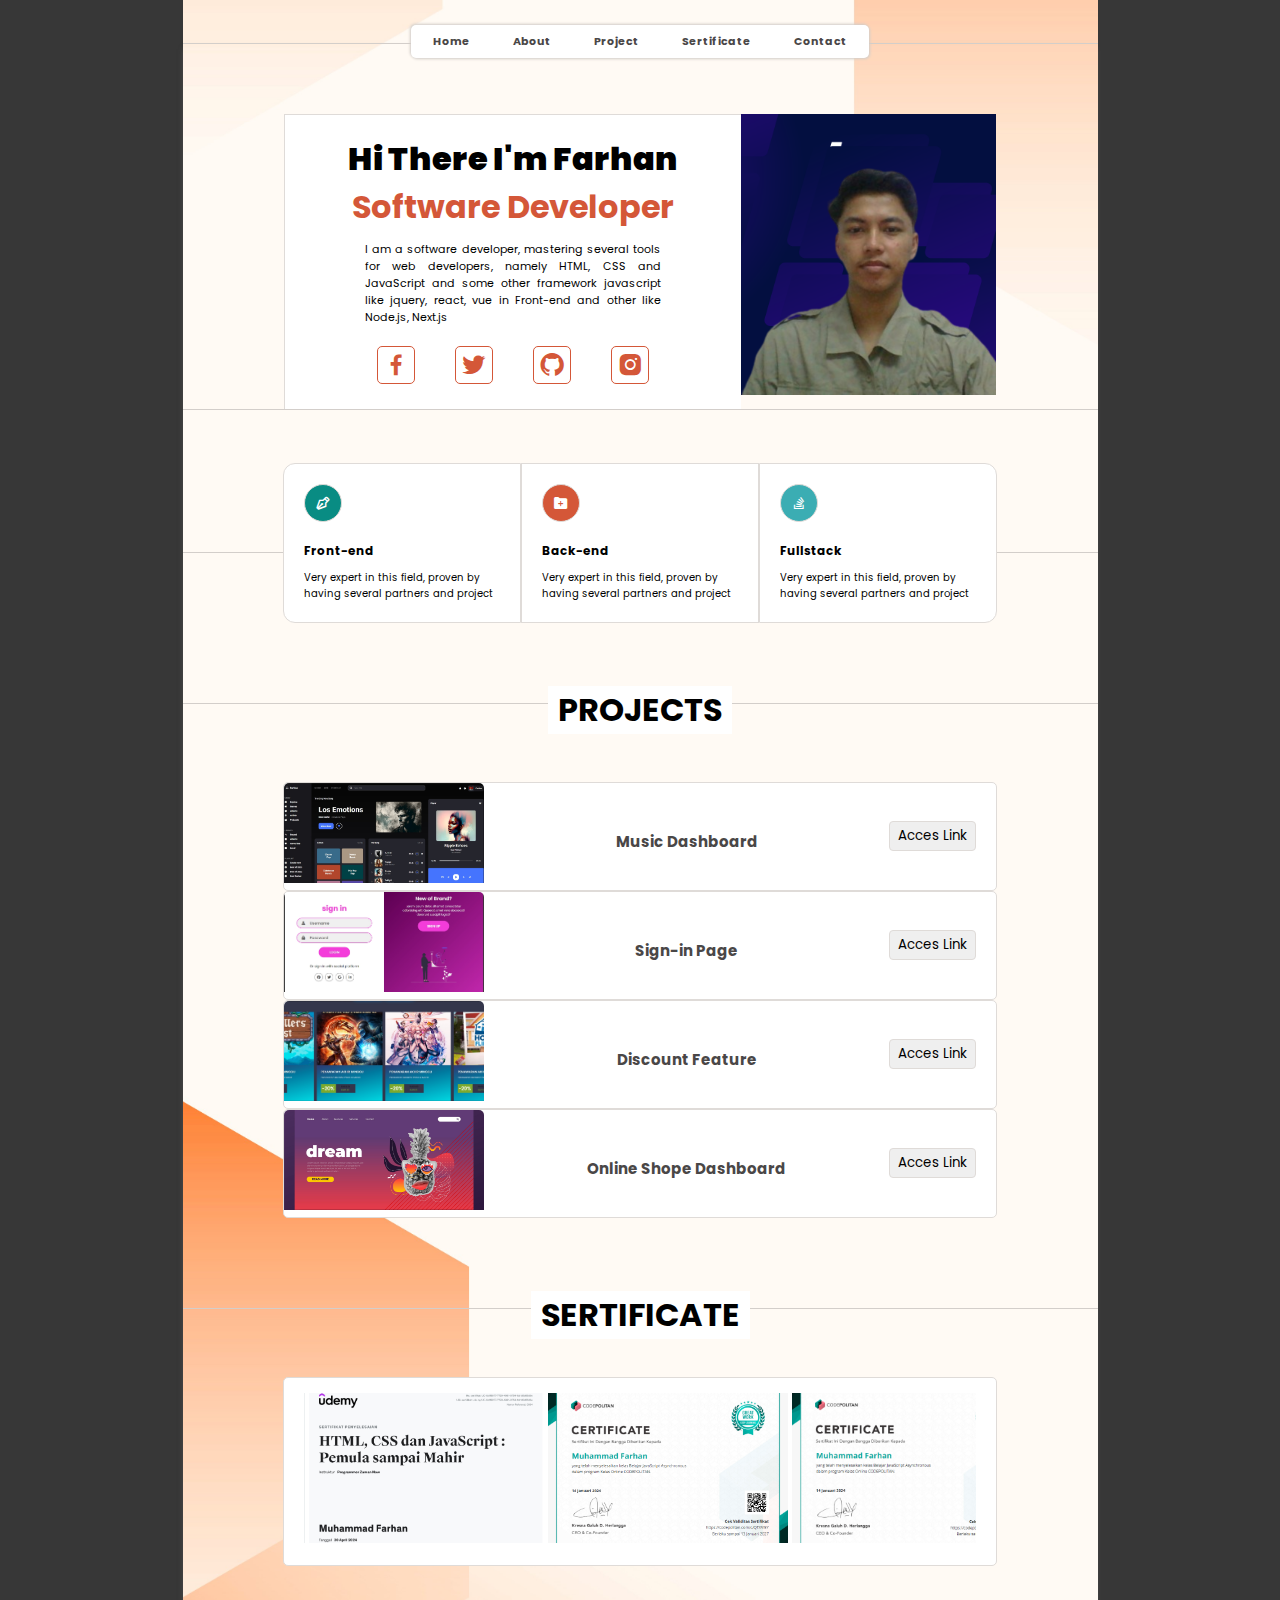
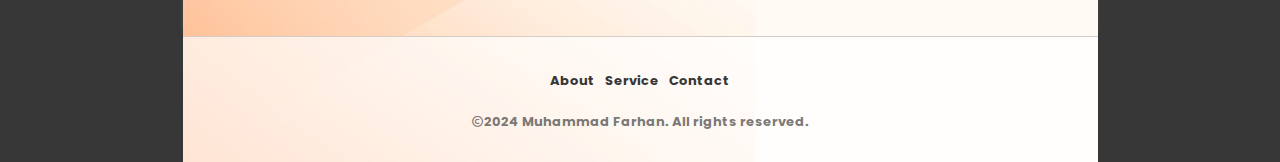
==== commit 9ae9a206: "layout" ====
--- a/index.html
+++ b/index.html
@@ -23,7 +23,7 @@
                 <div class="left">
                     <h2>Hi There I'm Farhan</h2>
                     <h4>Software Developer</h4>
-                    <p>I am a software developer, mastering several tools for web developers, namely HTML, CSS and JavaScript</p>
+                    <p>I am a software developer, mastering several tools for web developers, namely HTML, CSS and JavaScript and some other framework javascript like jquery, react, vue in Front-end and other like Node.js, Next.js</p>
                     <div class="icon-sosmed">
                         <a href="https://www.facebook.com/Mhmddd.frhnn/" target="_blank"><i class='bx bxl-facebook'></i></a>
                         <a href="https://twitter.com/?lang=id" target="_blank"><i class='bx bxl-twitter'></i></a>
@@ -64,10 +64,10 @@
                             <img src="/Assets/musicplayer.png" alt="gambar project">
                         </div>
                     </div>
-                    <div class="down">
-                        <h4>Music Dashboard</h4>
-                        <p>This project was created when I worked at the Mayora company on 28-05-2012 and my position at that time was front-engineer.</p>
-                    </div>
+                    
+                    <h4>Music Dashboard</h4>
+                    <input type="button" value="Acces Link">
+                    
                 </div>
                 <div class="box-content2 box-content">
                     <div class="up">
@@ -75,10 +75,8 @@
                             <img src="/Assets/login-page.png" alt="gambar project">
                         </div>
                     </div>
-                    <div class="down">
-                        <h4>Sign-in Page</h4>
-                        <p>This project was created when I worked at the Mayora company on 28-05-2012 and my position at that time was front-engineer.</p>
-                    </div>
+                    <h4>Sign-in Page</h4>
+                    <input type="button" value="Acces Link">
                 </div>
                 <div class="box-content3 box-content">
                     <div class="up">
@@ -86,10 +84,10 @@
                             <img src="/Assets/dsicountmenu.png" alt="gambar project">
                         </div>
                     </div>
-                    <div class="down">
-                        <h4>Discount Feature</h4>
-                        <p>This project was created when I worked at the Mayora company on 28-05-2012 and my position at that time was front-engineer.</p>
-                    </div>
+                    
+                    <h4>Discount Feature</h4>
+                    <input type="button" value="Acces Link">
+                    
                 </div>
                 <div class="box-content4 box-content">
                     <div class="up">
@@ -97,10 +95,8 @@
                             <img src="/Assets/landing-page.jpg" alt="gambar project">
                         </div>
                     </div>
-                    <div class="down">
-                        <h4>Online Shope Dashboard</h4>
-                        <p>This project was created when I worked at the Mayora company on 28-05-2012 and my position at that time was front-engineer.</p>
-                </div>
+                    <h4>Online Shope Dashboard</h4>
+                    <input type="button" value="Acces Link">
                 </div>
             </section>
             <section class="sertificated">
--- a/index.css
+++ b/index.css
@@ -39,7 +39,6 @@
     justify-content: center;
     background-image: url("/Assets/background.jpg");
     background-size: cover;
-    
 }
 
 /* NAVIGATION STYLE */
@@ -114,8 +113,8 @@
 main .profile {
     display: flex;
     justify-content: center;
-    padding: 6% 13% 0 10%;
     border-bottom: 1px solid #d3ceca;
+    padding: 70px 0 0;
 }
 
 main .profile .left {
@@ -125,25 +124,26 @@
     display: flex;
     align-items: center;
     flex-direction: column;
+    border-left: 1px solid #DFDBD8;
+    border-top: 1px solid  #DFDBD8;
 }
 
 main .profile .left h2{
-    font-size: 1.7rem;
+    font-size: 2rem;
     font-weight: 900;
-    margin-bottom: 5px;
 }
 
 main .profile .left h4 {
-    font-size: 1.7rem;
+    font-size: 2rem;
     font-weight: 700;
     color: #D45738;
     margin-bottom: 10px;
 }
 
 main .profile .left p {
-    font-size: 12px;
-    text-align: center;
-    padding: 0 18px;
+    font-size: 11px;
+    text-align: justify;
+    padding: 0 60px;
     margin-bottom: 20px;
 }
 
@@ -157,14 +157,20 @@
     color: #D45738;
 }
 
+main .profile .left .icon-sosmed a i {
+    padding: 4px;
+    border: 1px solid #D45738;
+    border-radius: 5px;
+}
+
 main .profile .right {
-    height: 250px;
+    height: 280px;
     background-color: #ffffff;
 }
 
 main .profile .right img{
-    width: 250px;
-    height: 250px;
+    width: 255px;
+    height: 281px;
 }
 
 /* SKILLS SECTION */
@@ -265,17 +271,9 @@
 
 .project-experience{
     border-top: 1px solid #d3ceca;
-    display: grid;
-    grid-template-columns: 1fr 1fr;
-    grid-template-areas: 
-        "header header"
-        "main1 main2"
-        "main3 main4";
-    row-gap: 30px;
-    column-gap: 20px;
-    grid-auto-columns: 100px;
-    justify-items: center;
-    padding: 0 16%;
+    display: flex;
+    flex-direction: column;
+    align-items: center;
     transform: translateY(-80px);
 }
 
@@ -286,63 +284,50 @@
     transform: translateY(-18px);
     background-color: white;
     padding: 0 10px;
-}
-
-.project-experience .box-content1 {
-    grid-area: main1;
-}
-
-.project-experience  .box-content3 {
-    grid-area: main2;
+    margin-bottom: 30px;
 }
 
 .box-content {
-    display: flex;
-    flex-direction: column;
-    width: fit-content;
+    width: 78%;
+    display: flex;
+    flex-direction: row;
+    gap: 40px;
     border-radius: 5px;
     align-items: center;
-    padding-bottom: 15px;
-    background-color: #ffffff;
-    border: 1px solid #DFDBD8;
-}
-
-.box-content .up .image {
-    padding: 8px 8px 0 8px;
-    border-bottom: 1px solid #DFDBD8;
+    justify-content: space-between;
+    background-color: #ffffff;
+    border: 1px solid #DFDBD8;
+    padding-right: 20px;
 }
 
 .box-content .up .image img {
-    width: 250px;
+    height: 100px;
     border-radius: 5px 5px 0 0;
 }
 
-.box-content .down {
-    display: flex;
-    flex-direction: column;
-    gap: 10px;
-}
-
-.box-content .down h4 {
+.box-content  h4 {
     font-size: 15px;
     text-align: center;
     margin-top: 10px;
     color: #4a4747;
 }
 
-.box-content .down p {
+.box-content  p {
     width: 180px;
     font-size: 10px;
     text-align: center;
     color: #4a4747;
 }
 
-.project-experience .box-content2 {
-    grid: main2;
-}
-
-.project-experience .box-content4{
-    grid-area: main4;
+.box-content input {
+    padding: 4px 8px;
+    border: 1px solid #DFDBD8;
+    border-radius: 4px;
+}
+
+.box-content input:hover {
+    background-color: #D45738;
+    color: #ffffff;
 }
 
 /* SERTIFICATE */
@@ -365,7 +350,7 @@
 }
 
 .sertificated .sertificated-container {
-    width: 70%;
+    width: 78%;
     display: flex;
     gap: 12px;
     padding:15px 20px;
